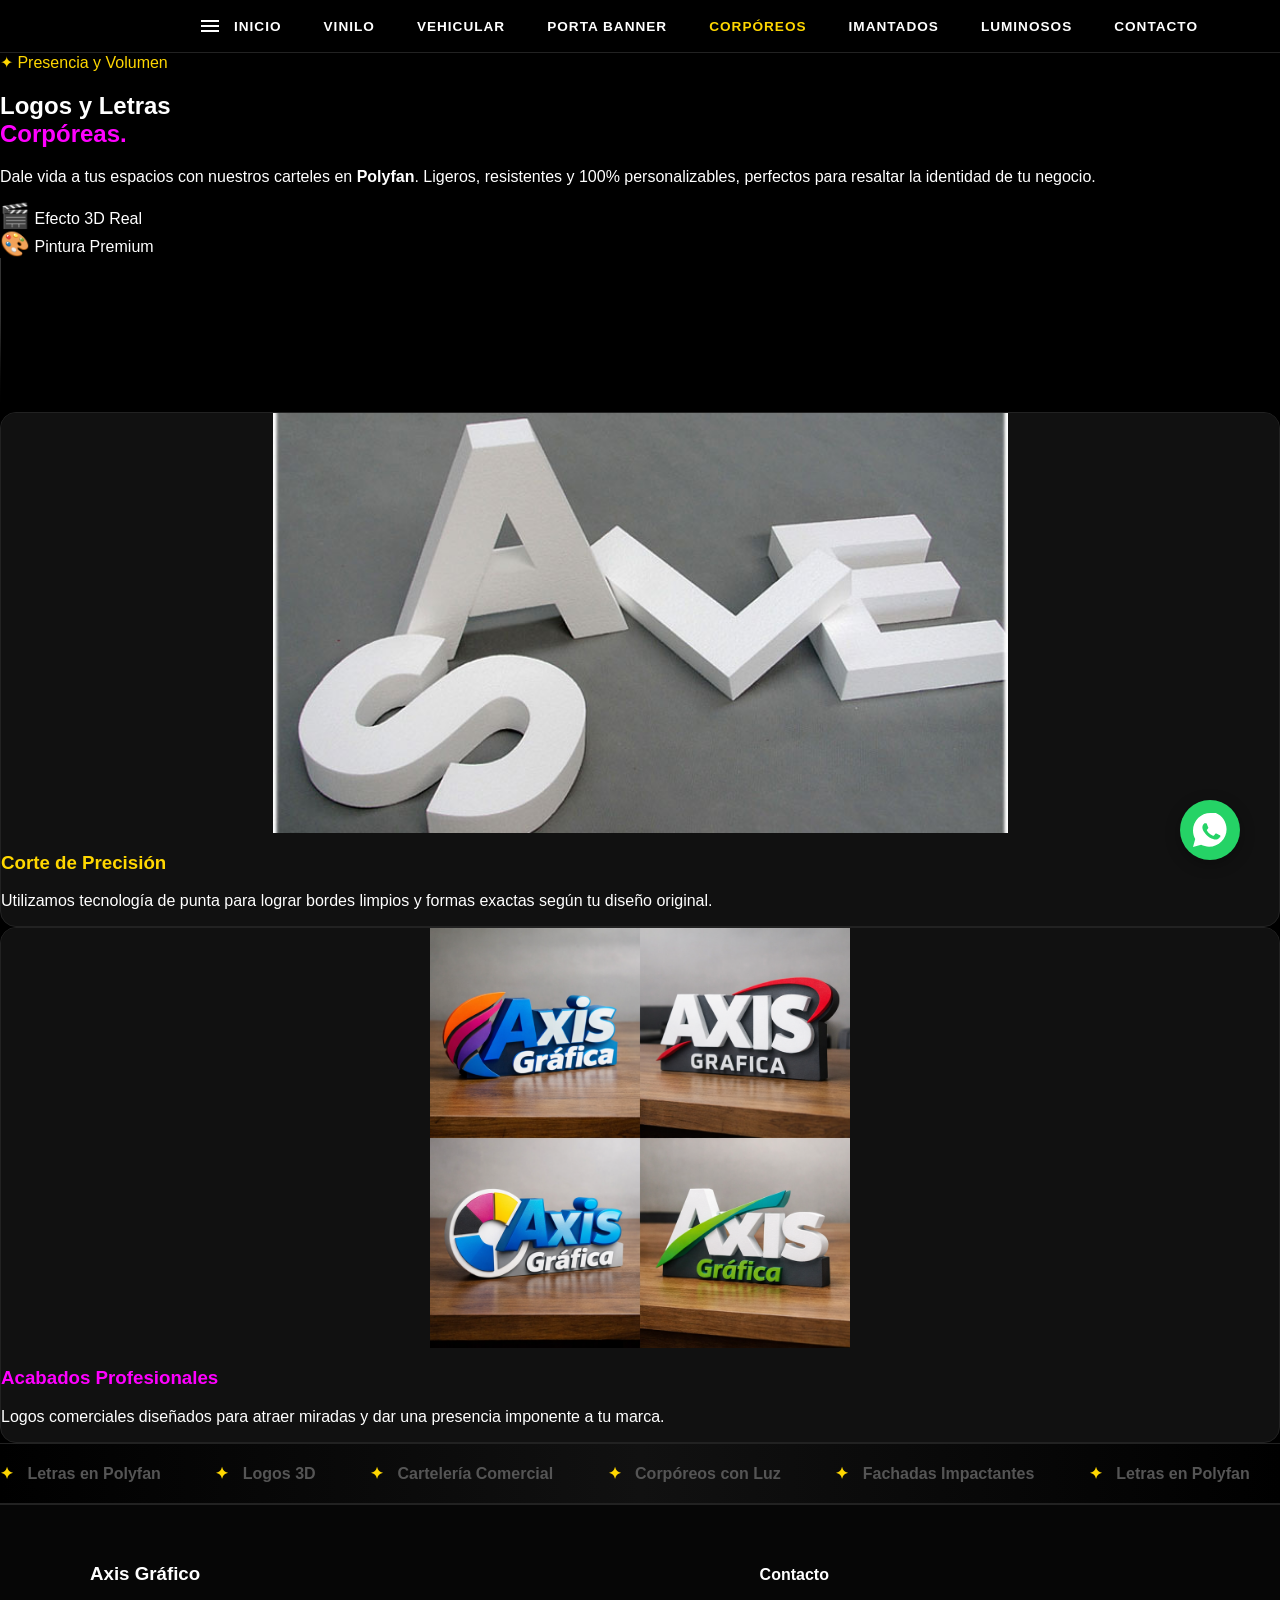
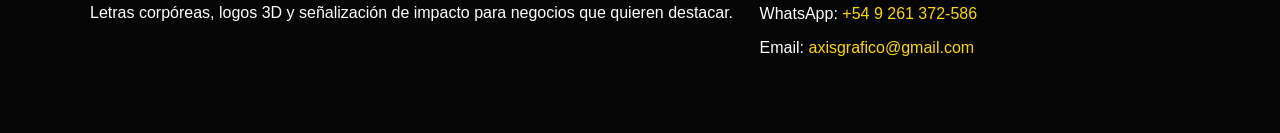
==== corporeos.html @ 27b50c25 "Primera versión" ====
<!DOCTYPE html>
<html lang="es">
<head>
    <meta charset="utf-8"/>
    <meta content="width=device-width, initial-scale=1.0" name="viewport"/>
    <title>Letras Corpóreas y Logos 3D | Axis Gráfico</title>
    <!-- Cargamos Tailwind y Material Symbols -->
    <script src="https://cdn.tailwindcss.com?plugins=forms,container-queries"></script>
    <link href="https://fonts.googleapis.com/css2?family=Material+Symbols+Outlined:wght@100..700,0..1&display=swap" rel="stylesheet"/>
    <style>
        body {
            font-family: 'Inter', sans-serif; /* Cambio a una fuente más moderna */
            margin: 0;
            padding: 0;
            background-color: #000;
            color: #fff;
        }
        /* Navegación consistente */
        nav {
            display: flex;
            justify-content: space-between;
            align-items: center;
            padding: 20px 5%;
            background: rgba(0,0,0,0.85);
            backdrop-filter: blur(12px);
            position: sticky;
            top: 0;
            z-index: 50;
            border-bottom: 1px solid #222;
        }
        .nav-links {
            display: none;
            list-style: none;
            gap: 24px;
        }
        @media (min-width: 1024px) {
            .nav-links { display: flex; }
        }
        .nav-links a {
            color: #ccc;
            text-decoration: none;
            font-weight: 500;
            font-size: 0.85rem;
            text-transform: uppercase;
            letter-spacing: 1px;
            transition: all 0.3s;
        }
        .nav-links a:hover, .nav-links a.active {
            color: #FFD700;
        }
        .nav-cta {
            background: #000000;
            color: #000;
            border: none;
            padding: 10px 20px;
            border-radius: 4px; /* Estilo más corporativo */
            cursor: pointer;
            font-weight: bold;
            font-size: 0.85rem;
            transition: transform 0.2s;
        }
        .nav-cta:hover { transform: translateY(-2px); }

        /* Colores de Marca */
        .line-yellow { color: #FFD700; }
        .line-magenta { color: #FF00FF; }

        /* Material Symbols Icons */
        .material-symbols-outlined {
            font-family: 'Material Symbols Outlined' !important;
            font-weight: 400 !important;
            font-style: normal !important;
            font-size: 24px;
            display: inline-block;
            line-height: 1;
            vertical-align: middle;
            text-transform: none;
            letter-spacing: normal;
            word-wrap: normal;
            white-space: nowrap;
            direction: ltr;
            -webkit-font-smoothing: antialiased;
            -moz-osx-font-smoothing: grayscale;
        }

        /* Contenedores multimedia optimizados */
        .media-card {
            background: #111;
            border-radius: 16px;
            overflow: hidden;
            border: 1px solid #222;
            transition: all 0.4s ease;
        }
        .media-card:hover {
            border-color: #FFD700;
            transform: translateY(-5px);
            box-shadow: 0 10px 30px rgba(255, 215, 0, 0.1);
        }
        .media-card .media-image {
            width: 100%;
            min-height: 300px;
            display: flex;
            align-items: center;
            justify-content: center;
            background: #111;
        }
        .media-card img, .media-card video {
            width: 100%;
            height: auto;
            max-height: 420px;
            object-fit: contain;
            cursor: zoom-in;
        }

        /* Marquee Animado */
        .marquee-wrap {
            background: linear-gradient(90deg, #000, #111, #000);
            padding: 20px 0;
            overflow: hidden;
            white-space: nowrap;
            border-top: 1px solid #222;
            border-bottom: 1px solid #222;
        }
        .marquee-track {
            display: inline-block;
            animation: marquee 25s linear infinite;
        }
        .marquee-item {
            display: inline-block;
            margin-right: 50px;
            font-size: 1rem;
            font-weight: bold;
            color: #555;
        }
        .marquee-item span { color: #FFD700; margin-right: 10px; }
        
        @keyframes marquee {
            0% { transform: translateX(0); }
            100% { transform: translateX(-50%); }
        }

        .site-footer {
            padding: 40px 5% 60px;
            border-top: 1px solid #222;
            background: #060606;
        }
        .site-footer .footer-grid {
            max-width: 1100px;
            margin: 0 auto;
            display: grid;
            gap: 24px;
        }
        @media (min-width: 768px) {
            .site-footer .footer-grid { grid-template-columns: 1.2fr 0.8fr; }
        }
        .site-footer a { color: #FFD700; text-decoration: none; }
    </style>
    <style>
    /* TOP NAV UNIFICADO: menú centrado en la parte superior */
    nav {
        position: sticky;
        top: 0;
        left: 0;
        width: 100%;
        display: flex;
        justify-content: center;
        align-items: center;
        padding: 14px 5%;
        background: rgba(0,0,0,0.9);
        z-index: 1000;
        border-bottom: 1px solid #222;
    }
    .nav-links { display: flex; gap: 18px; list-style: none; padding: 0; margin: 0; }
    .nav-links a { color: #fff; text-decoration: none; padding: 8px 12px; border-radius: 8px; font-weight: 600; }
    .nav-links a:hover { color: #FFD700; background: rgba(255,255,255,0.03); }
    .nav-cta { background: #000000; color: #000; padding: 8px 14px; border-radius: 999px; font-weight:700; }
    @media (max-width: 767px) {
        nav { position: static; padding: 12px 5%; }
        .nav-links { flex-wrap: wrap; justify-content: center; }
    }
    </style>
</head>
<body>

<nav>
    <div class="lg:hidden">
        <span class="material-symbols-outlined text-white">menu</span>
    </div>
    <ul class="nav-links">
        <li><a href="index.html">Inicio</a></li>
        <li><a href="vinilo.html">Vinilo</a></li>
        <li><a href="vehicular.html">Vehicular</a></li>
        <li><a href="portabanner.html">Porta Banner</a></li>
        <li><a href="corporeos.html" class="active">Corpóreos</a></li>
        <li><a href="imantados.html">Imantados</a></li>
        <li><a href="luminosos.html">Luminosos</a></li> <!-- Corregido: quitada clase active -->
        <li><a href="#contacto" class="nav-cta">Contacto</a></li>
    </ul>
    
</nav>

<!-- SECCIÓN HERO -->
<section class="grid grid-cols-1 lg:grid-cols-2 items-center px-[5%] py-16 gap-12 max-w-7xl mx-auto">
    <div>
        <div class="flex items-center gap-2 line-yellow text-xs font-bold uppercase tracking-widest mb-4">
            <span class="w-8 h-[1px] bg-yellow-500"></span> ✦ Presencia y Volumen
        </div>
        <h1 class="text-5xl md:text-7xl font-black leading-none mb-6">
            Logos y Letras <br><span class="line-magenta">Corpóreas.</span>
        </h1>
        <p class="text-gray-400 text-lg mb-8 leading-relaxed">
            Dale vida a tus espacios con nuestros carteles en <strong class="text-white">Polyfan</strong>. Ligeros, resistentes y 100% personalizables, perfectos para resaltar la identidad de tu negocio.
        </p>
        <div class="flex flex-wrap gap-6">
            <div class="flex items-center gap-3">
                <span class="p-2 bg-[#111] rounded-lg line-yellow" style="font-size: 24px;">🎬</span>
                <span class="text-sm font-medium text-gray-300">Efecto 3D Real</span>
            </div>
            <div class="flex items-center gap-3">
                <span class="p-2 bg-[#111] rounded-lg line-yellow" style="font-size: 24px;">🎨</span>
                <span class="text-sm font-medium text-gray-300">Pintura Premium</span>
            </div>
        </div>
    </div>
    <div class="relative group">
        <div class="absolute -inset-1 bg-gradient-to-r from-yellow-600 to-magenta-600 rounded-2xl blur opacity-25 group-hover:opacity-50 transition duration-1000"></div>
        <div class="relative bg-black rounded-2xl overflow-hidden border border-white/10">
            <video controls autoplay muted loop class="w-full aspect-video object-cover">
                <source src="images/AXIS 3D .mp4" type="video/mp4">
            </video>
        </div>
    </div>
</section>

<!-- SECCIÓN: Galería de Corpóreos -->
<section class="px-[5%] py-20 bg-[#050505]">
    <div class="grid grid-cols-1 md:grid-cols-2 gap-10">
        <!-- Tarjeta 1 -->
        <div class="media-card group">
            <div class="media-image overflow-hidden">
                <img src="images/corporeas-36.jpg" alt="Letras en Polyfan detalle" class="media-container img">
            </div>
            <div class="p-8">
                <h3 class="text-2xl font-bold line-yellow mb-3">Corte de Precisión</h3>
                <p class="text-gray-400 leading-relaxed">Utilizamos tecnología de punta para lograr bordes limpios y formas exactas según tu diseño original.</p>
            </div>
        </div>
        <!-- Tarjeta 2 -->
        <div class="media-card group">
            <div class="media-image overflow-hidden">
                <img src="images/ChatGPT Image 4 abr 2026, 02_14_52.png" alt="Logo 3D Polyfan acabado" class="media-container img">
            </div>
            <div class="p-8">
                <h3 class="text-2xl font-bold line-magenta mb-3">Acabados Profesionales</h3>
                <p class="text-gray-400 leading-relaxed">Logos comerciales diseñados para atraer miradas y dar una presencia imponente a tu marca.</p>
            </div>
        </div>
    </div>
</section>

<!-- Marquee de Cierre -->
<div class="marquee-wrap">
    <div class="marquee-track">
        <div class="marquee-item"><span>✦</span> Letras en Polyfan</div>
        <div class="marquee-item"><span>✦</span> Logos 3D</div>
        <div class="marquee-item"><span>✦</span> Cartelería Comercial</div>
        <div class="marquee-item"><span>✦</span> Corpóreos con Luz</div>
        <div class="marquee-item"><span>✦</span> Fachadas Impactantes</div>
        <!-- Duplicado para loop -->
        <div class="marquee-item"><span>✦</span> Letras en Polyfan</div>
        <div class="marquee-item"><span>✦</span> Logos 3D</div>
        <div class="marquee-item"><span>✦</span> Cartelería Comercial</div>
        <div class="marquee-item"><span>✦</span> Corpóreos con Luz</div>
        <div class="marquee-item"><span>✦</span> Fachadas Impactantes</div>
    </div>
</div>

<!-- Lightbox -->
<div id="lightbox" class="hidden" style="position: fixed; top: 0; left: 0; width: 100%; height: 100%; background: rgba(0,0,0,0.95); z-index: 5000; display: none; justify-content: center; align-items: center;">
    <button id="close-btn" style="position: absolute; top: 20px; right: 20px; color: white; font-size: 40px; background: none; border: none; cursor: pointer;">&times;</button>
    <img id="lightbox-img" src="" style="max-width: 90%; max-height: 85%; border: 1px solid #444; border-radius: 4px; box-shadow: 0 0 50px rgba(255,255,255,0.1);">
</div>

<footer id="contacto" class="site-footer">
    <div class="footer-grid">
        <div>
            <h3 class="font-bold text-xl mb-2">Axis Gráfico</h3>
            <p class="text-gray-400">Letras corpóreas, logos 3D y señalización de impacto para negocios que quieren destacar.</p>
        </div>
        <div>
            <h4 class="font-semibold mb-2">Contacto</h4>
            <p class="text-gray-400 mb-1">WhatsApp: <a href="https://wa.me/549261372586">+54 9 261 372-586</a></p>
            <p class="text-gray-400">Email: <a href="mailto:axisgrafico@gmail.com">axisgrafico@gmail.com</a></p>
        </div>
    </div>
</footer>

<script src="script.js"></script>
<!-- Botón Flotante de WhatsApp para Axis Gráfico -->
<a href="https://wa.me/549261372586?text=Hola%20Axis%20Gráfico!%20Necesito%20un%20presupuesto%20personalizado." 
   target="_blank" 
   rel="noopener noreferrer" 
   class="whatsapp-float"
   title="Contactanos por WhatsApp">
    <svg viewBox="0 0 32 32" class="whatsapp-icon">
        <path d="M16 0c-8.837 0-16 7.163-16 16 0 2.825.737 5.48 2.025 7.788l-2.025 7.212 7.375-1.938c2.212 1.075 4.7 1.688 7.325 1.688 8.837 0 16-7.163 16-16s-7.163-16-16-16zm8.25 22.187c-.338.95-1.638 1.838-2.65 2.05-.7.137-1.6.25-4.7-1.025-3.95-1.625-6.5-5.638-6.7-5.9-.2-.262-1.625-2.163-1.625-4.125 0-1.963 1.025-2.925 1.388-3.325.363-.4.8-.5 1.063-.5.263 0 .525.013.75.025.238.013.563-.088.875.663.338.825 1.15 2.813 1.25 3.013.1.2.163.425.025.688-.125.262-.2.438-.4.662-.2.225-.425.5-.6.675-.2.2-.413.413-.175.825.238.4 1.05 1.738 2.25 2.813 1.55 1.388 2.85 1.825 3.25 2.025.4.2.638.175.875-.1.238-.275 1.025-1.188 1.3-1.6.275-.413.55-.338.925-.2.375.138 2.388 1.125 2.8 1.325.413.2.688.3.788.475.1.175.1 1.013-.238 1.963z"/>
    </svg>
</a>

<style>
    /* Estilos del botón flotante */
    .whatsapp-float {
        position: fixed;
        width: 60px;
        height: 60px;
        bottom: 40px;
        right: 40px;
        background-color: #25d366;
        color: #FFF;
        border-radius: 50px;
        text-align: center;
        font-size: 30px;
        box-shadow: 0 4px 15px rgba(0,0,0,0.3);
        z-index: 1000; /* Asegura que esté por encima de todo */
        display: flex;
        justify-content: center;
        align-items: center;
        transition: all 0.3s ease;
    }

    .whatsapp-float:hover {
        transform: scale(1.1);
        background-color: #20ba5a;
        box-shadow: 0 6px 20px rgba(37, 211, 102, 0.4);
    }

    .whatsapp-icon {
        width: 35px;
        height: 35px;
        fill: white;
    }

    /* Adaptación para pantallas pequeñas */
    @media screen and (max-width: 768px) {
        .whatsapp-float {
            width: 50px;
            height: 50px;
            bottom: 20px;
            right: 20px;
        }
        .whatsapp-icon {
            width: 28px;
            height: 28px;
        }
    }
</style>
</body>
</html>
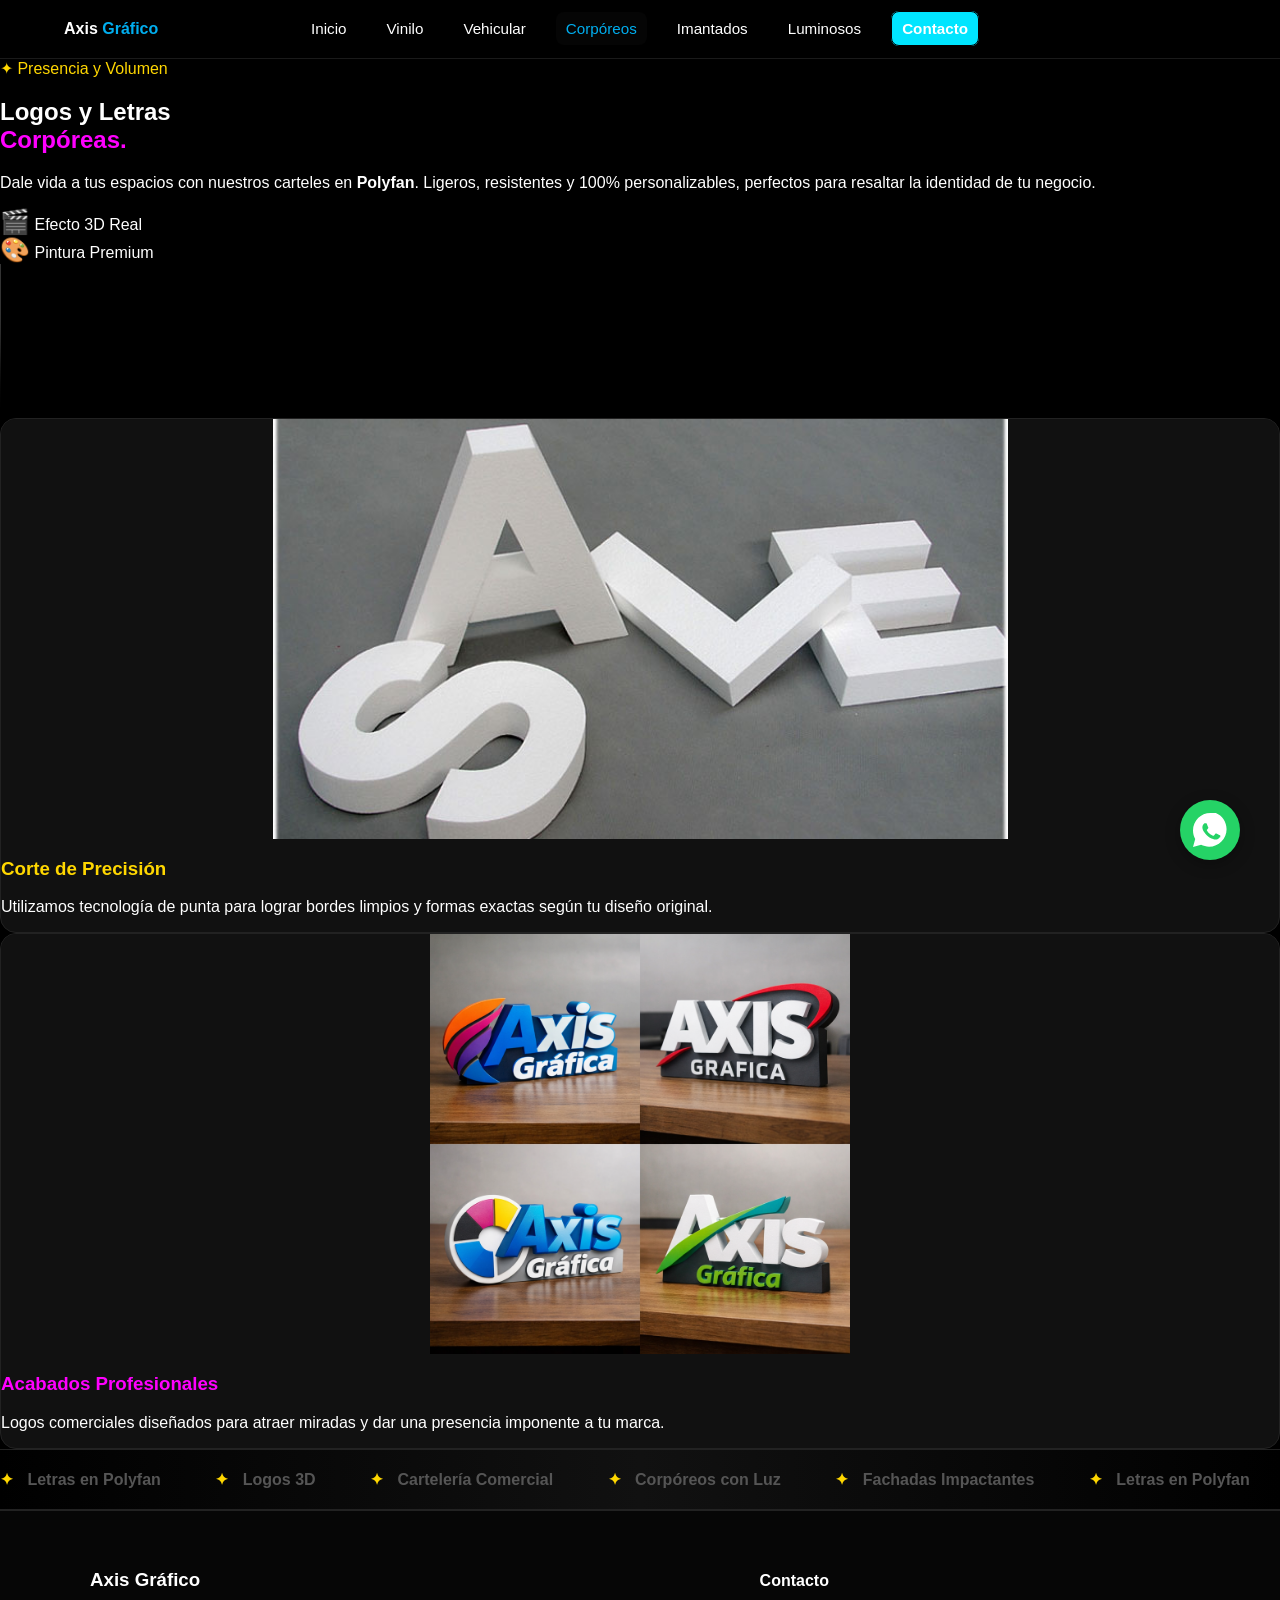
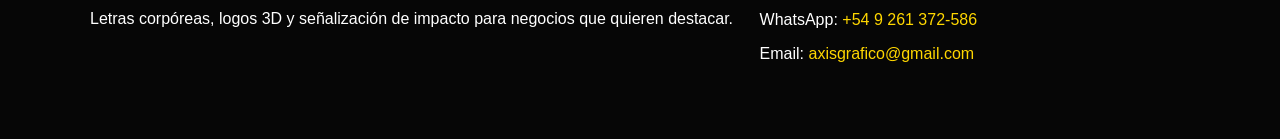
==== commit 70cd4b8f: "Prueba de actualización" ====
--- a/corporeos.html
+++ b/corporeos.html
@@ -15,55 +15,61 @@
             background-color: #000;
             color: #fff;
         }
-        /* Navegación consistente */
+        /* Navegación: menú centrado en la parte superior */
         nav {
-            display: flex;
-            justify-content: space-between;
-            align-items: center;
-            padding: 20px 5%;
-            background: rgba(0,0,0,0.85);
-            backdrop-filter: blur(12px);
-            position: sticky;
-            top: 0;
-            z-index: 50;
-            border-bottom: 1px solid #222;
-        }
+            position: sticky; top: 0; z-index: 50;
+            display: flex; justify-content: center; align-items: center;
+            padding: 20px 5%; background: rgba(0,0,0,0.8); backdrop-filter: blur(10px);
+            border-bottom: 1px solid #1a1a1a;
+        }
+        .nav-logo { position: absolute; left: 5%; font-weight: 700; }
         .nav-links {
             display: none;
             list-style: none;
-            gap: 24px;
+            gap: 20px;
+            margin: 0;
+            padding: 0;
+        }
+        .nav-toggle {
+            display: inline-flex;
+            align-items: center;
+            justify-content: center;
+            width: 42px;
+            height: 42px;
+            border: 1px solid rgba(255,255,255,0.15);
+            border-radius: 10px;
+            background: rgba(255,255,255,0.02);
+            color: #fff;
+            cursor: pointer;
+            position: absolute;
+            right: 5%;
+        }
+        .nav-links.is-open {
+            display: flex;
+            flex-direction: column;
+            position: absolute;
+            top: 100%;
+            left: 5%;
+            right: 5%;
+            background: rgba(0,0,0,0.96);
+            border: 1px solid #1a1a1a;
+            border-radius: 12px;
+            padding: 14px 16px;
+            box-shadow: 0 12px 30px rgba(0,0,0,0.4);
         }
         @media (min-width: 1024px) {
             .nav-links { display: flex; }
-        }
-        .nav-links a {
-            color: #ccc;
-            text-decoration: none;
-            font-weight: 500;
-            font-size: 0.85rem;
-            text-transform: uppercase;
-            letter-spacing: 1px;
-            transition: all 0.3s;
-        }
-        .nav-links a:hover, .nav-links a.active {
-            color: #FFD700;
-        }
-        .nav-cta {
-            background: #000000;
-            color: #000;
-            border: none;
-            padding: 10px 20px;
-            border-radius: 4px; /* Estilo más corporativo */
-            cursor: pointer;
-            font-weight: bold;
-            font-size: 0.85rem;
-            transition: transform 0.2s;
-        }
-        .nav-cta:hover { transform: translateY(-2px); }
+            .nav-toggle { display: none; }
+            .nav-links.is-open { position: static; flex-direction: row; background: transparent; border: none; border-radius: 0; padding: 0; box-shadow: none; }
+        }
+        .nav-links a { color: #fff; text-decoration: none; font-size: 0.95rem; padding: 8px 10px; border-radius: 8px; }
+        .nav-links a:hover, .nav-links a.active { color: #00AEEF; background: rgba(255,255,255,0.02); }
+        .nav-cta { background: #00e5ff; color: #fff; padding: 8px 14px; border-radius: 999px; font-weight:700; border: 1px solid #000000; }
 
         /* Colores de Marca */
         .line-yellow { color: #FFD700; }
         .line-magenta { color: #FF00FF; }
+        .afa-blue { color: #00AEEF; }
 
         /* Material Symbols Icons */
         .material-symbols-outlined {
@@ -155,48 +161,23 @@
         }
         .site-footer a { color: #FFD700; text-decoration: none; }
     </style>
-    <style>
-    /* TOP NAV UNIFICADO: menú centrado en la parte superior */
-    nav {
-        position: sticky;
-        top: 0;
-        left: 0;
-        width: 100%;
-        display: flex;
-        justify-content: center;
-        align-items: center;
-        padding: 14px 5%;
-        background: rgba(0,0,0,0.9);
-        z-index: 1000;
-        border-bottom: 1px solid #222;
-    }
-    .nav-links { display: flex; gap: 18px; list-style: none; padding: 0; margin: 0; }
-    .nav-links a { color: #fff; text-decoration: none; padding: 8px 12px; border-radius: 8px; font-weight: 600; }
-    .nav-links a:hover { color: #FFD700; background: rgba(255,255,255,0.03); }
-    .nav-cta { background: #000000; color: #000; padding: 8px 14px; border-radius: 999px; font-weight:700; }
-    @media (max-width: 767px) {
-        nav { position: static; padding: 12px 5%; }
-        .nav-links { flex-wrap: wrap; justify-content: center; }
-    }
-    </style>
 </head>
 <body>
 
 <nav>
-    <div class="lg:hidden">
-        <span class="material-symbols-outlined text-white">menu</span>
-    </div>
-    <ul class="nav-links">
+    <div class="nav-logo font-bold text-xl text-white">Axis<span class="afa-blue"> Gráfico</span></div>
+    <button class="nav-toggle" type="button" aria-label="Abrir menú" aria-expanded="false">
+        <span class="material-symbols-outlined">menu</span>
+    </button>
+    <ul class="nav-links" id="nav-menu">
         <li><a href="index.html">Inicio</a></li>
         <li><a href="vinilo.html">Vinilo</a></li>
         <li><a href="vehicular.html">Vehicular</a></li>
-        <li><a href="portabanner.html">Porta Banner</a></li>
         <li><a href="corporeos.html" class="active">Corpóreos</a></li>
         <li><a href="imantados.html">Imantados</a></li>
-        <li><a href="luminosos.html">Luminosos</a></li> <!-- Corregido: quitada clase active -->
+        <li><a href="luminosos.html">Luminosos</a></li>
         <li><a href="#contacto" class="nav-cta">Contacto</a></li>
     </ul>
-    
 </nav>
 
 <!-- SECCIÓN HERO -->
@@ -296,6 +277,24 @@
 </footer>
 
 <script src="script.js"></script>
+<script>
+    const navToggle = document.querySelector('.nav-toggle');
+    const navMenu = document.getElementById('nav-menu');
+
+    if (navToggle && navMenu) {
+        navToggle.addEventListener('click', () => {
+            const isOpen = navMenu.classList.toggle('is-open');
+            navToggle.setAttribute('aria-expanded', String(isOpen));
+        });
+
+        navMenu.querySelectorAll('a').forEach(link => {
+            link.addEventListener('click', () => {
+                navMenu.classList.remove('is-open');
+                navToggle.setAttribute('aria-expanded', 'false');
+            });
+        });
+    }
+</script>
 <!-- Botón Flotante de WhatsApp para Axis Gráfico -->
 <a href="https://wa.me/549261372586?text=Hola%20Axis%20Gráfico!%20Necesito%20un%20presupuesto%20personalizado." 
    target="_blank" 
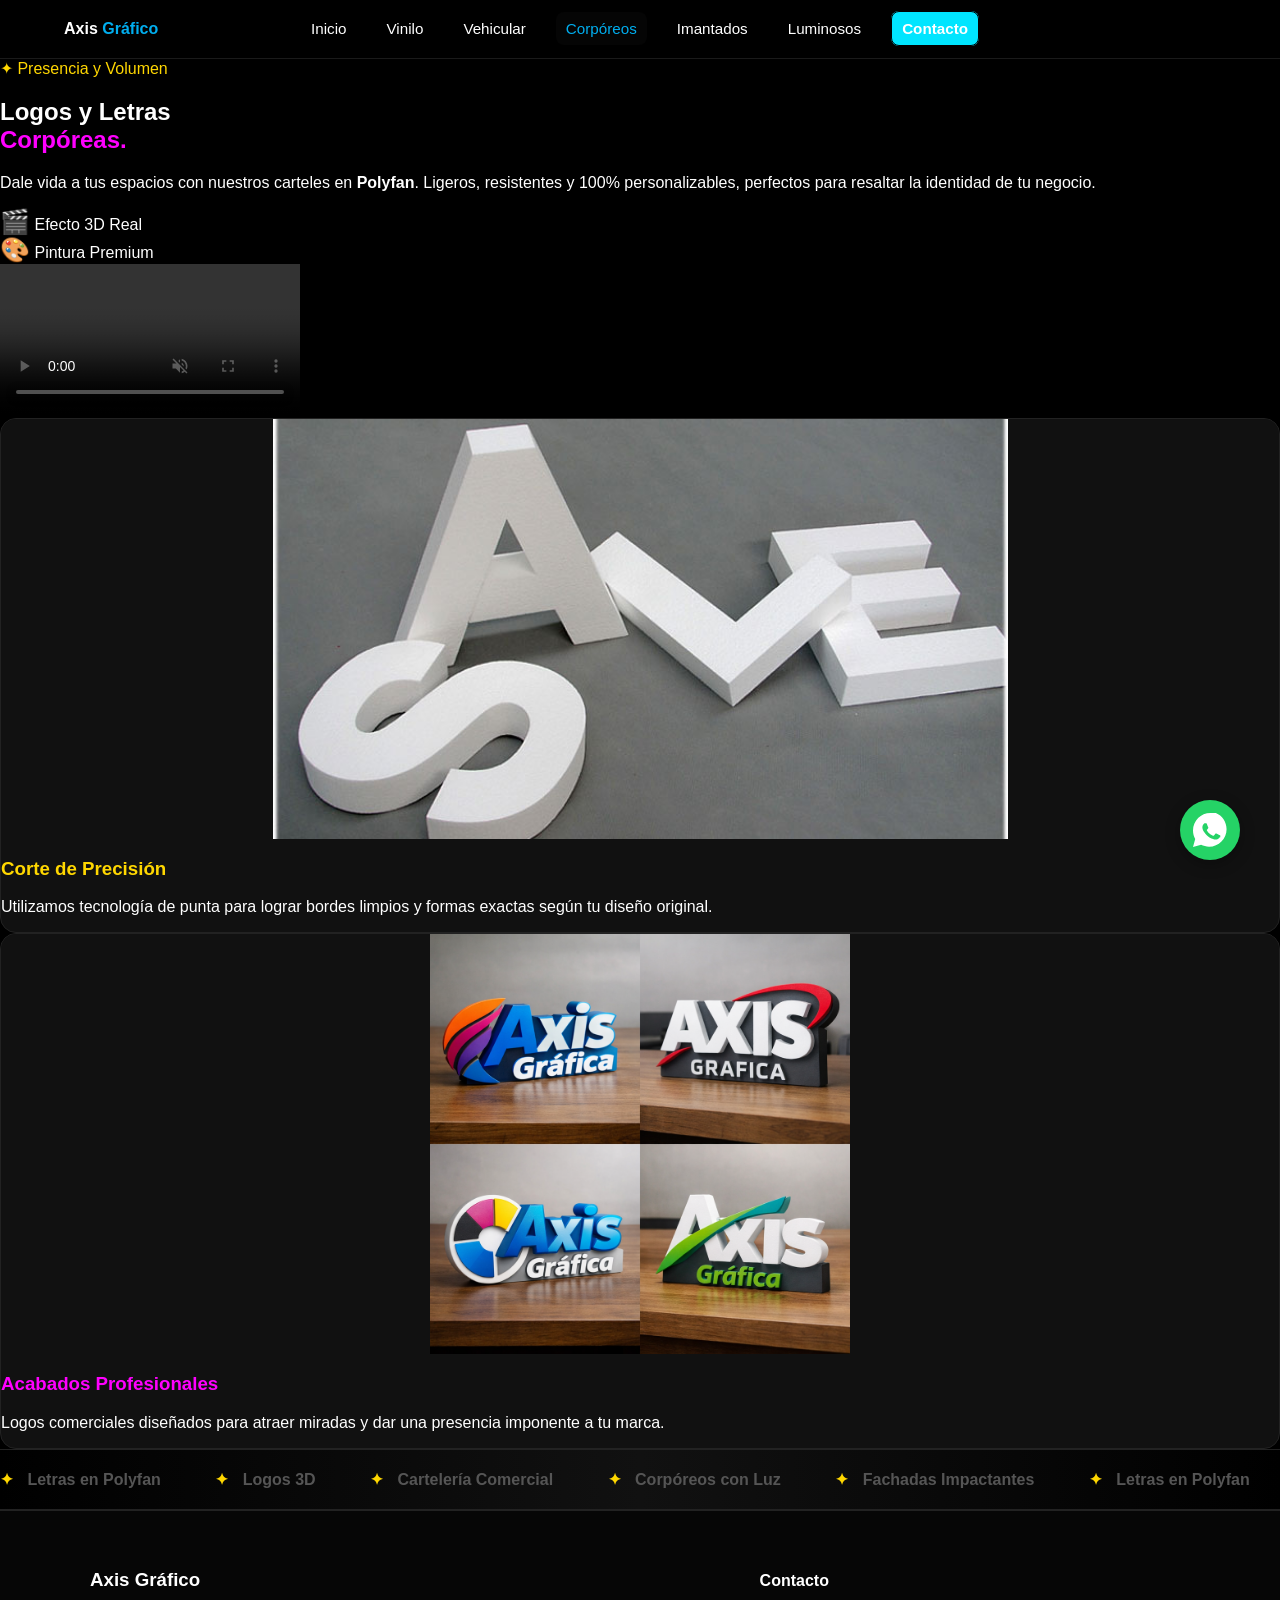
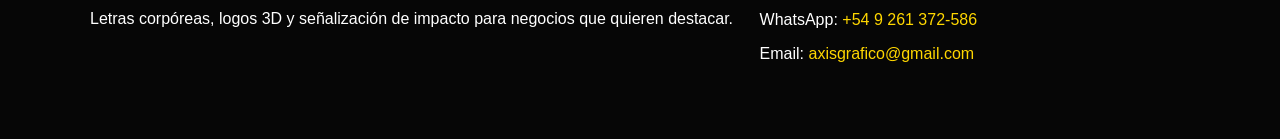
==== commit 14494cc7: "Prueba de actualización" ====
--- a/corporeos.html
+++ b/corporeos.html
@@ -116,6 +116,20 @@
             max-height: 420px;
             object-fit: contain;
             cursor: zoom-in;
+        }
+
+        @media (max-width: 768px) {
+            .media-card .media-image {
+                min-height: auto;
+            }
+            .media-card img, .media-card video {
+                display: block;
+                width: 100%;
+                max-width: 100%;
+                max-height: none;
+                height: auto;
+                object-fit: contain;
+            }
         }
 
         /* Marquee Animado */
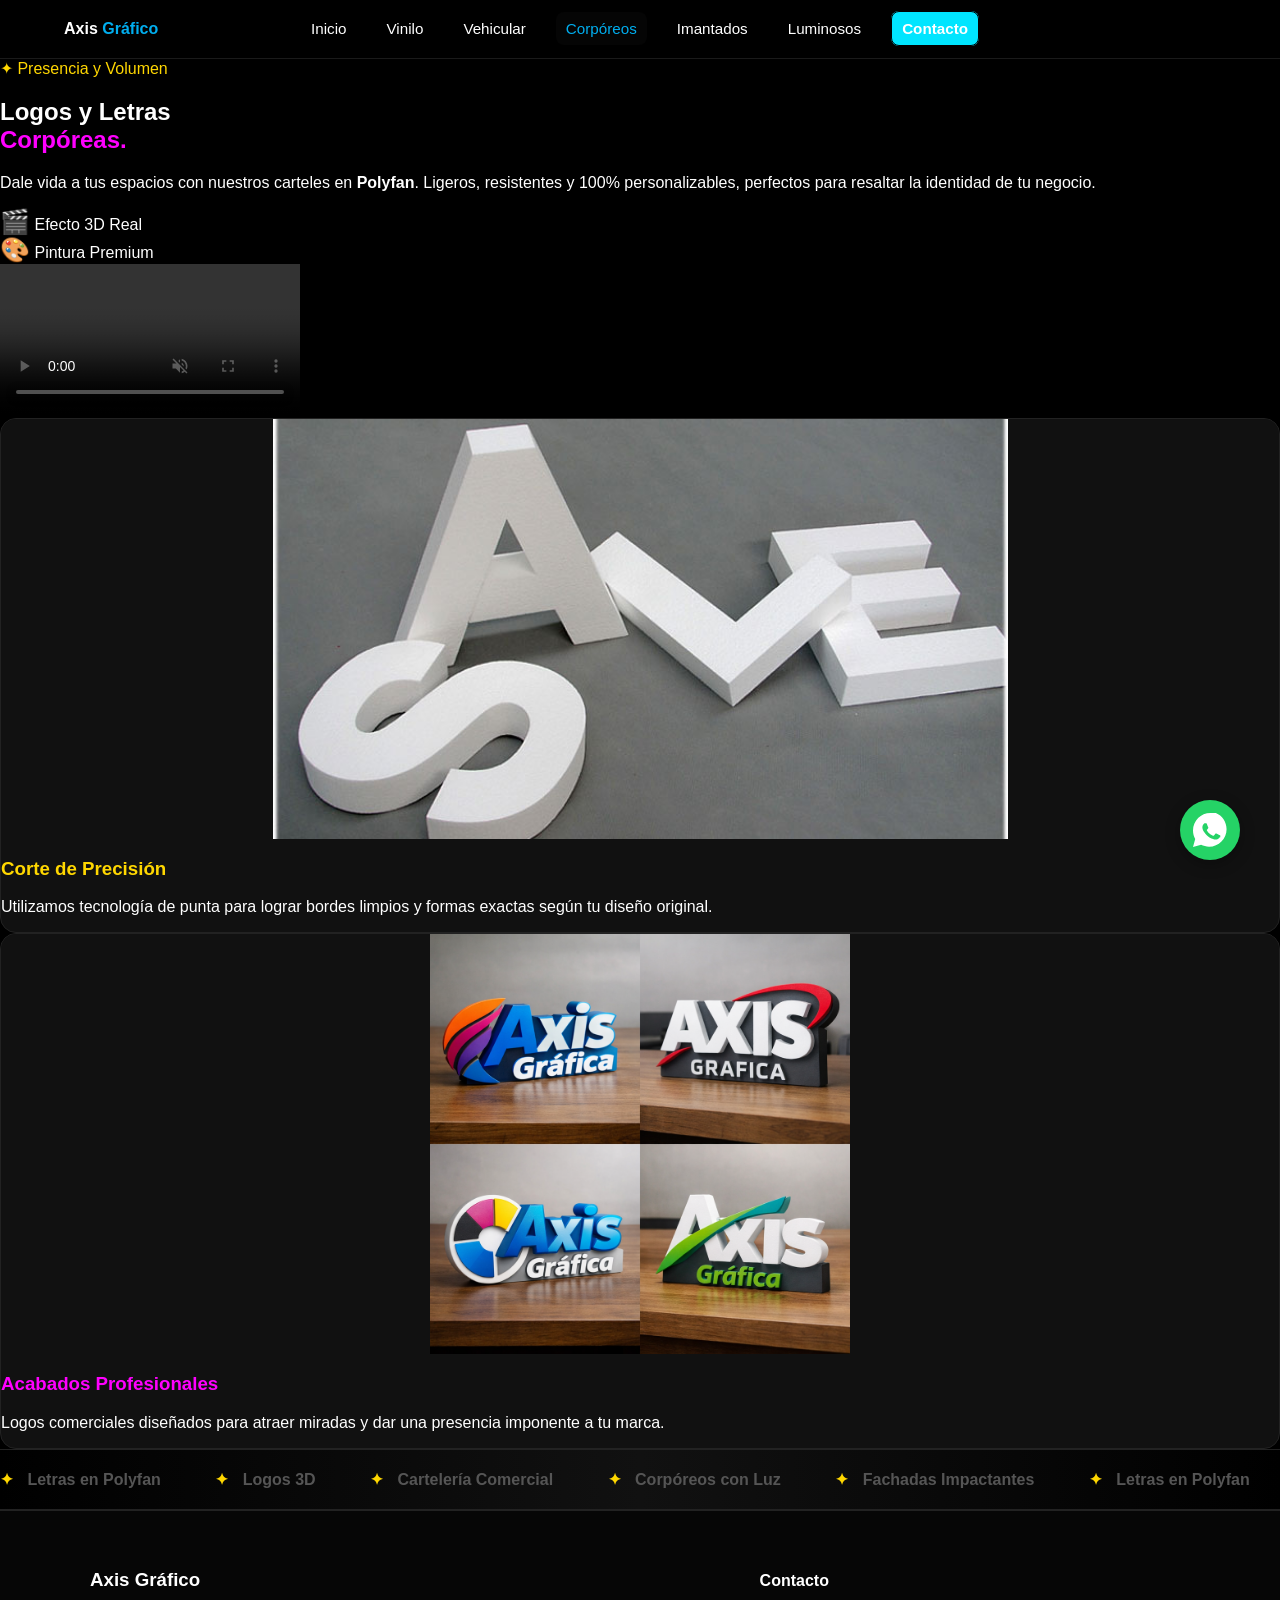
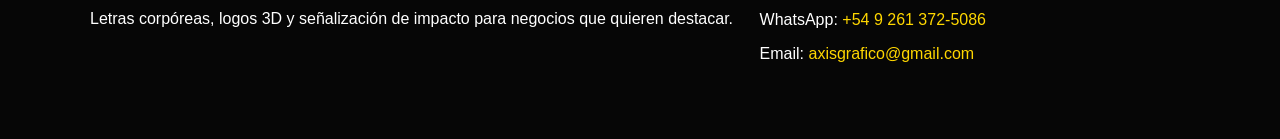
==== commit a5c51619: "Prueba de actualización" ====
--- a/corporeos.html
+++ b/corporeos.html
@@ -284,7 +284,7 @@
         </div>
         <div>
             <h4 class="font-semibold mb-2">Contacto</h4>
-            <p class="text-gray-400 mb-1">WhatsApp: <a href="https://wa.me/549261372586">+54 9 261 372-586</a></p>
+            <p class="text-gray-400 mb-1">WhatsApp: <a href="https://wa.me/5492613725086">+54 9 261 372-5086</a></p>
             <p class="text-gray-400">Email: <a href="mailto:axisgrafico@gmail.com">axisgrafico@gmail.com</a></p>
         </div>
     </div>
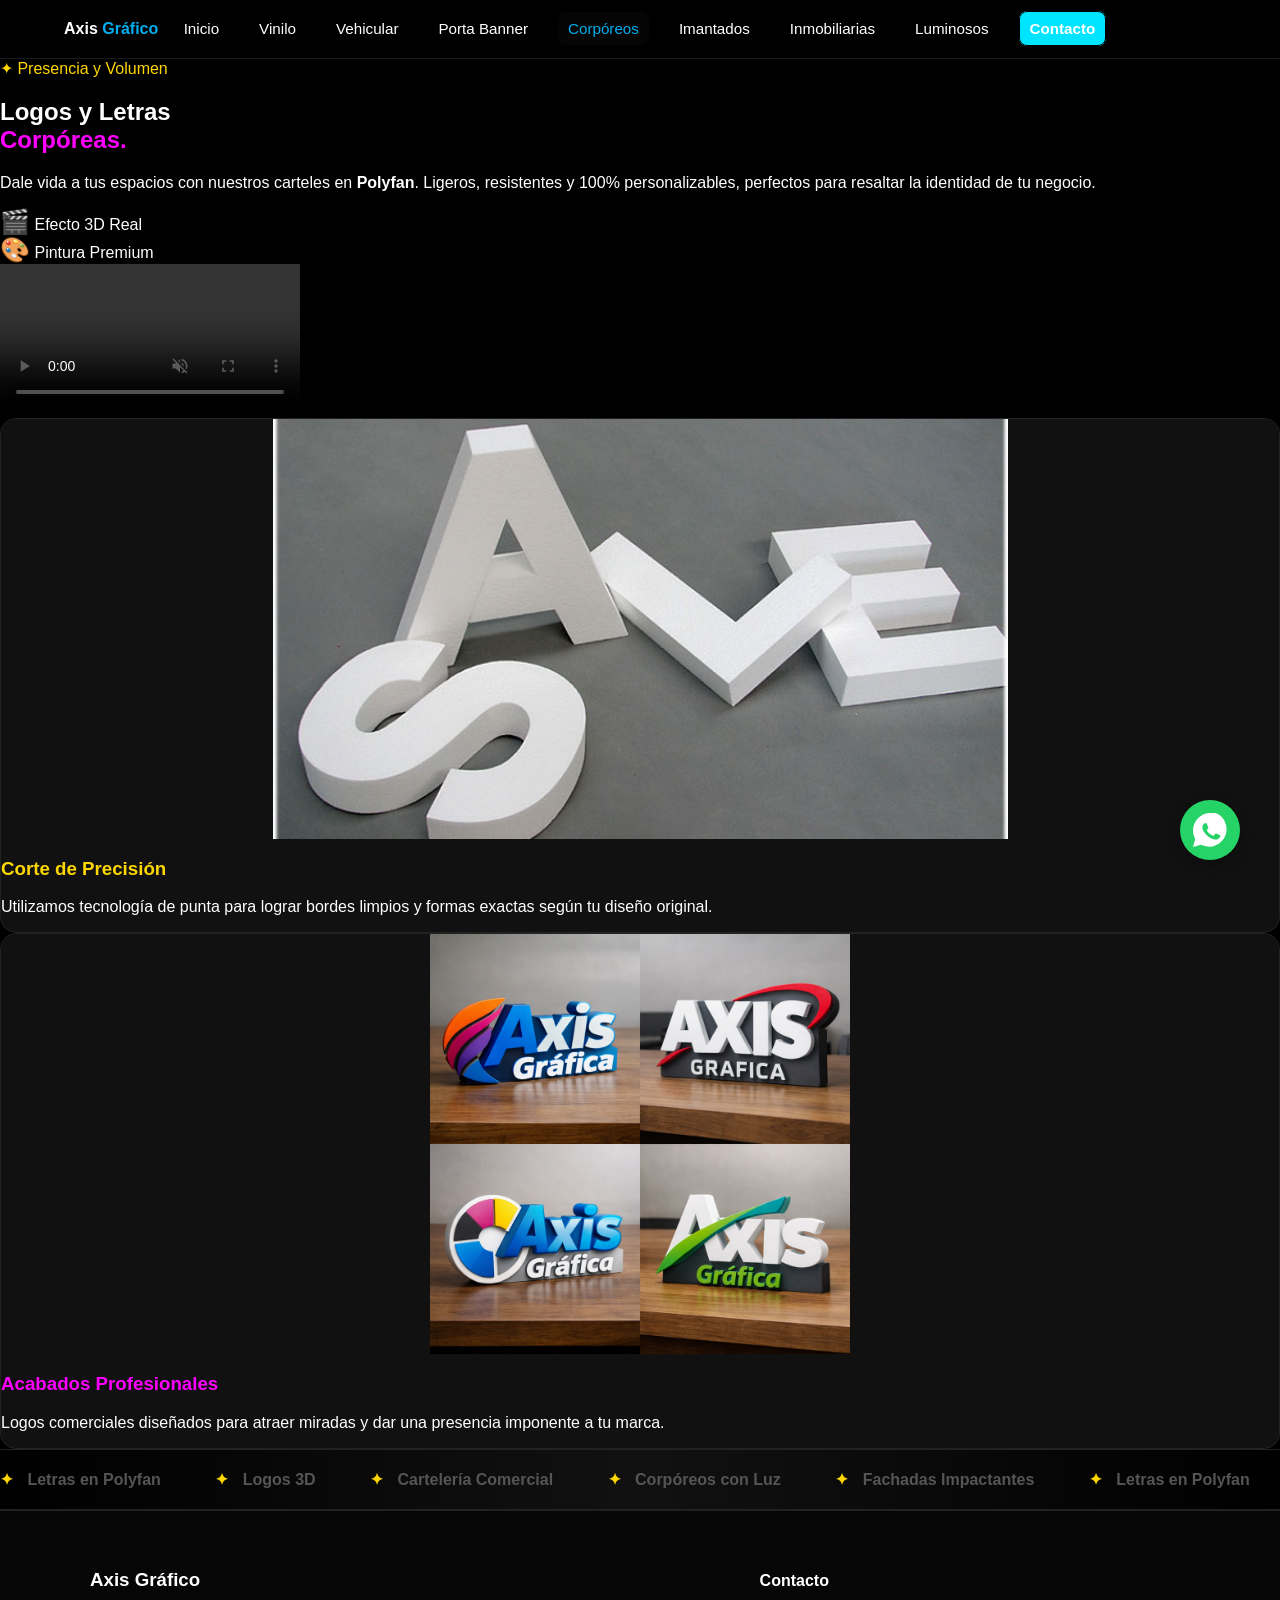
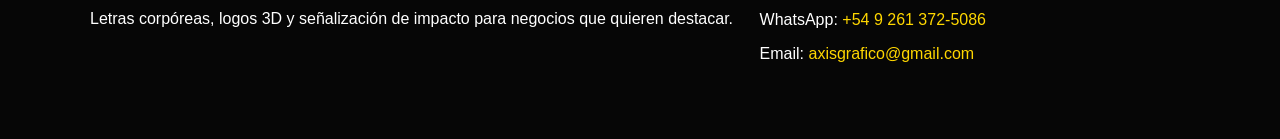
==== commit e273d20d: "Prueba de actualización" ====
--- a/corporeos.html
+++ b/corporeos.html
@@ -187,8 +187,10 @@
         <li><a href="index.html">Inicio</a></li>
         <li><a href="vinilo.html">Vinilo</a></li>
         <li><a href="vehicular.html">Vehicular</a></li>
+        <li><a href="portabanner.html">Porta Banner</a></li>
         <li><a href="corporeos.html" class="active">Corpóreos</a></li>
         <li><a href="imantados.html">Imantados</a></li>
+        <li><a href="inmobiliarias.html">Inmobiliarias</a></li>
         <li><a href="luminosos.html">Luminosos</a></li>
         <li><a href="#contacto" class="nav-cta">Contacto</a></li>
     </ul>
@@ -310,7 +312,7 @@
     }
 </script>
 <!-- Botón Flotante de WhatsApp para Axis Gráfico -->
-<a href="https://wa.me/549261372586?text=Hola%20Axis%20Gráfico!%20Necesito%20un%20presupuesto%20personalizado." 
+<a href="https://wa.me/5492613725086?text=Hola%20Axis%20Gráfico!%20Necesito%20un%20presupuesto%20personalizado." 
    target="_blank" 
    rel="noopener noreferrer" 
    class="whatsapp-float"
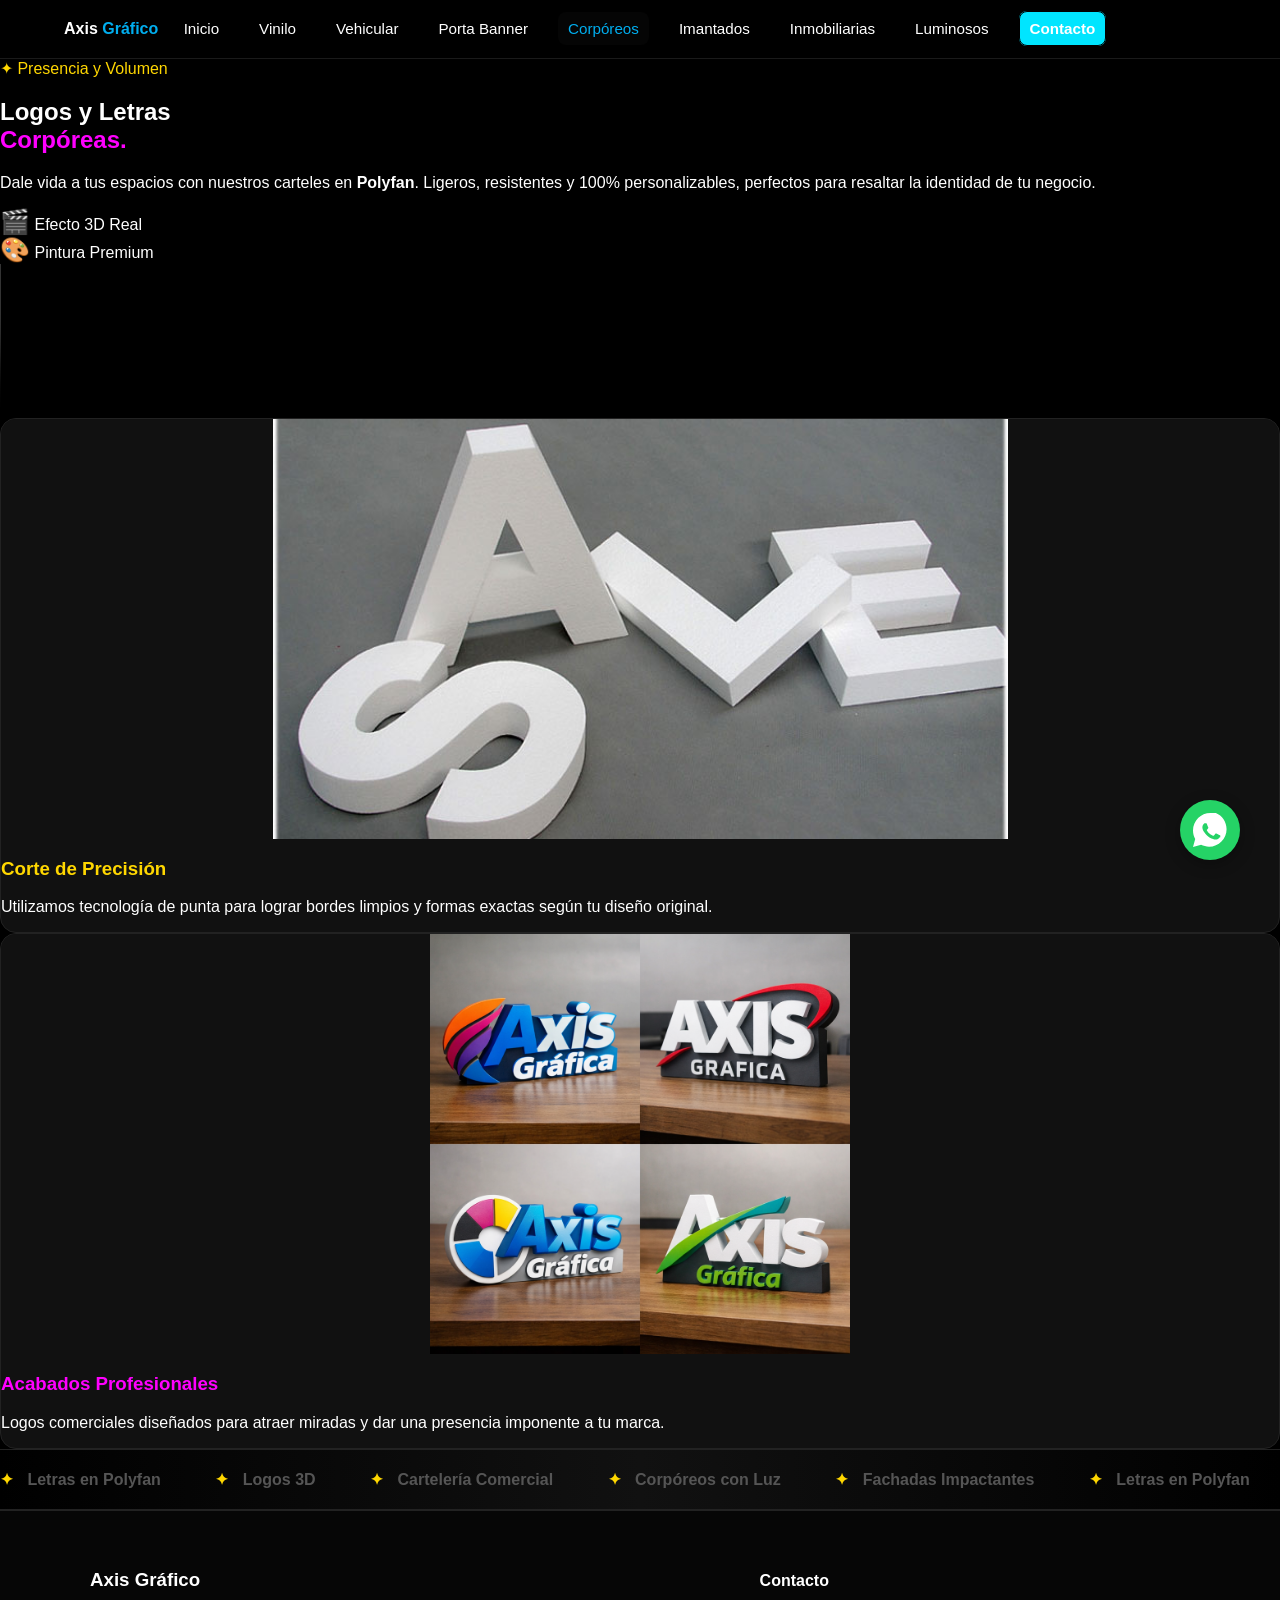
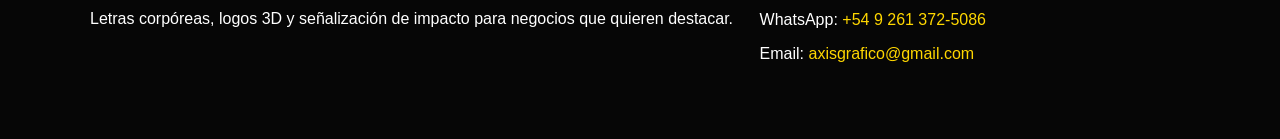
==== commit 96fa9f47: "Prueba de actualización" ====
--- a/corporeos.html
+++ b/corporeos.html
@@ -32,17 +32,26 @@
         }
         .nav-toggle {
             display: inline-flex;
+            flex-direction: column;
+            justify-content: center;
             align-items: center;
-            justify-content: center;
+            gap: 4px;
             width: 42px;
             height: 42px;
             border: 1px solid rgba(255,255,255,0.15);
             border-radius: 10px;
             background: rgba(255,255,255,0.02);
-            color: #fff;
             cursor: pointer;
             position: absolute;
             right: 5%;
+            padding: 0;
+        }
+        .nav-toggle span {
+            display: block;
+            width: 20px;
+            height: 2px;
+            background: #fff;
+            border-radius: 2px;
         }
         .nav-links.is-open {
             display: flex;
@@ -181,7 +190,9 @@
 <nav>
     <div class="nav-logo font-bold text-xl text-white">Axis<span class="afa-blue"> Gráfico</span></div>
     <button class="nav-toggle" type="button" aria-label="Abrir menú" aria-expanded="false">
-        <span class="material-symbols-outlined">menu</span>
+        <span></span>
+        <span></span>
+        <span></span>
     </button>
     <ul class="nav-links" id="nav-menu">
         <li><a href="index.html">Inicio</a></li>
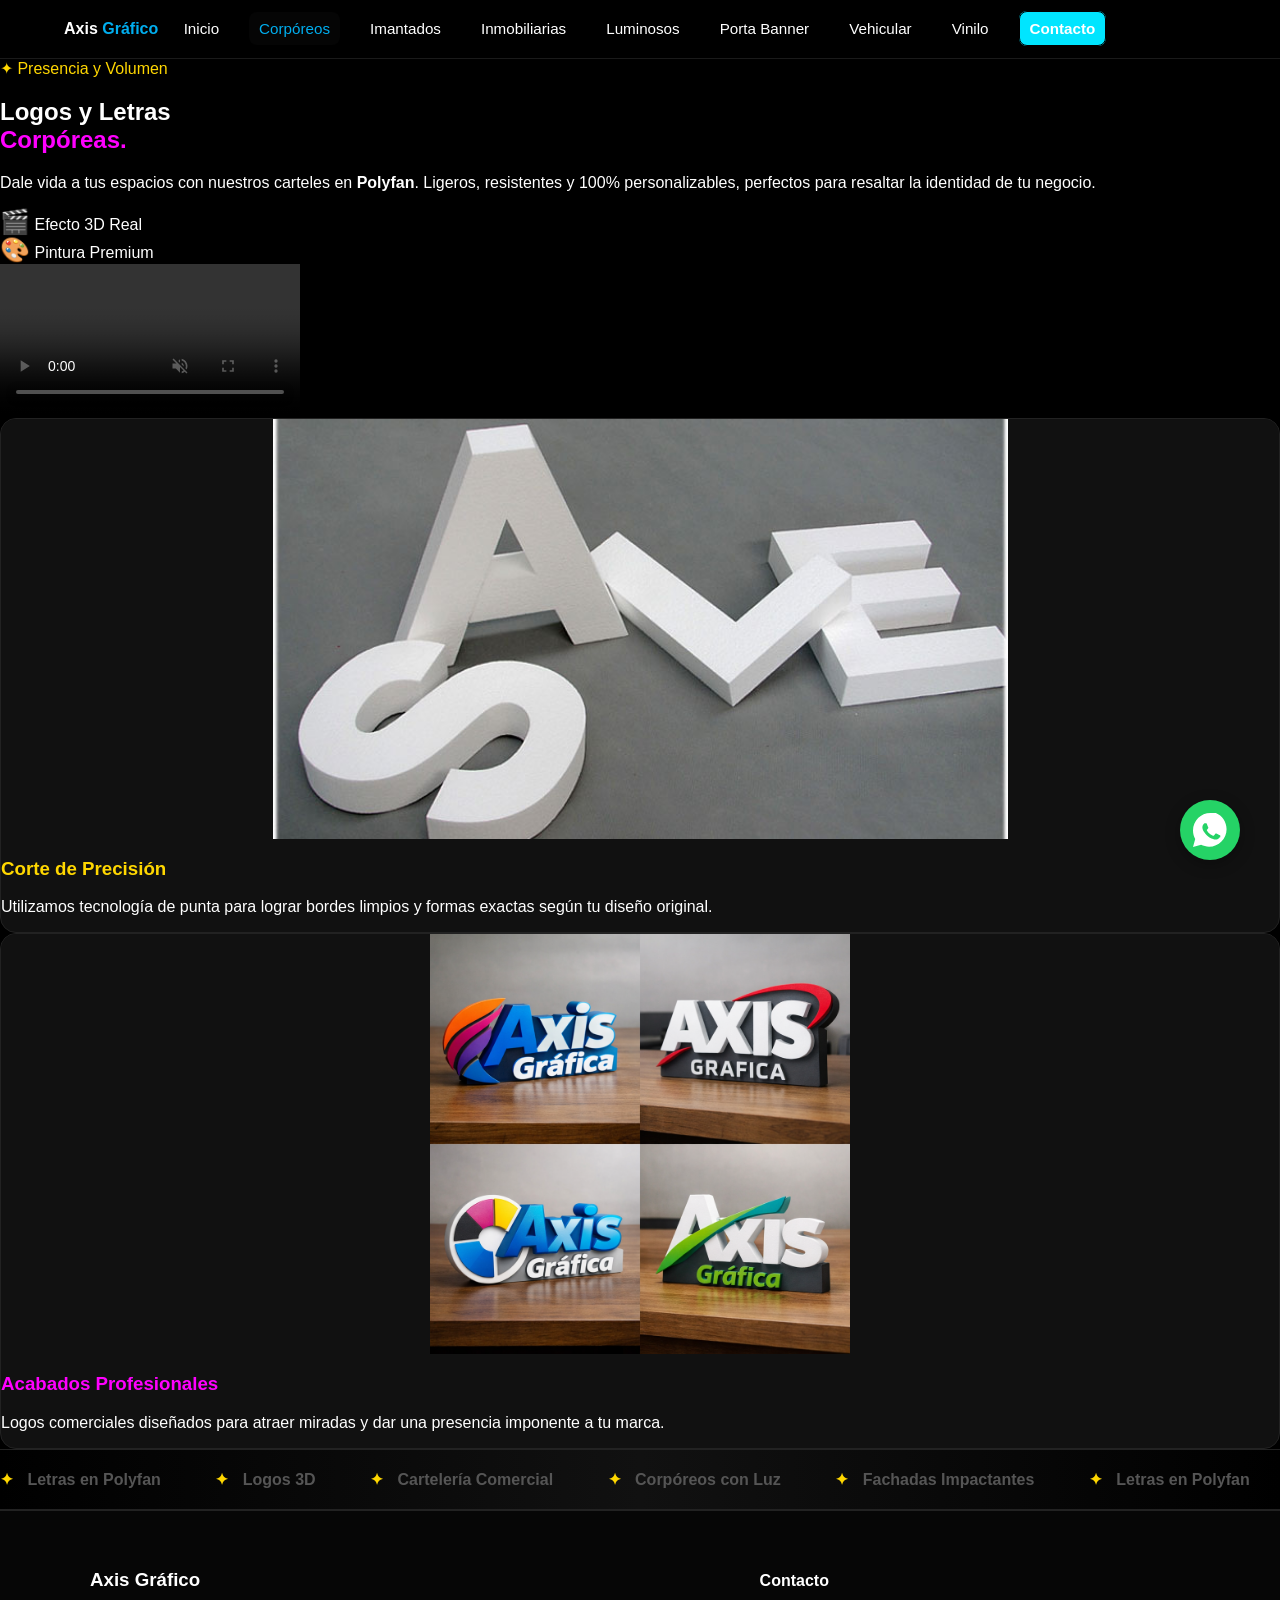
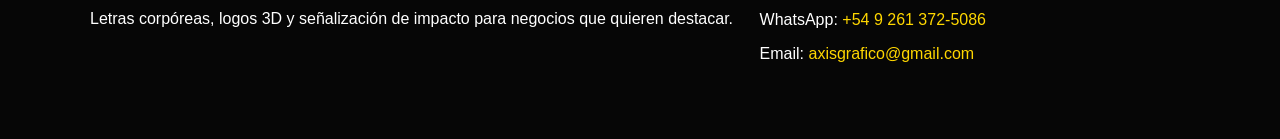
==== commit b7ead3ec: "Prueba de actualización" ====
--- a/corporeos.html
+++ b/corporeos.html
@@ -196,13 +196,13 @@
     </button>
     <ul class="nav-links" id="nav-menu">
         <li><a href="index.html">Inicio</a></li>
-        <li><a href="vinilo.html">Vinilo</a></li>
-        <li><a href="vehicular.html">Vehicular</a></li>
-        <li><a href="portabanner.html">Porta Banner</a></li>
         <li><a href="corporeos.html" class="active">Corpóreos</a></li>
         <li><a href="imantados.html">Imantados</a></li>
         <li><a href="inmobiliarias.html">Inmobiliarias</a></li>
         <li><a href="luminosos.html">Luminosos</a></li>
+        <li><a href="portabanner.html">Porta Banner</a></li>
+        <li><a href="vehicular.html">Vehicular</a></li>
+        <li><a href="vinilo.html">Vinilo</a></li>
         <li><a href="#contacto" class="nav-cta">Contacto</a></li>
     </ul>
 </nav>
